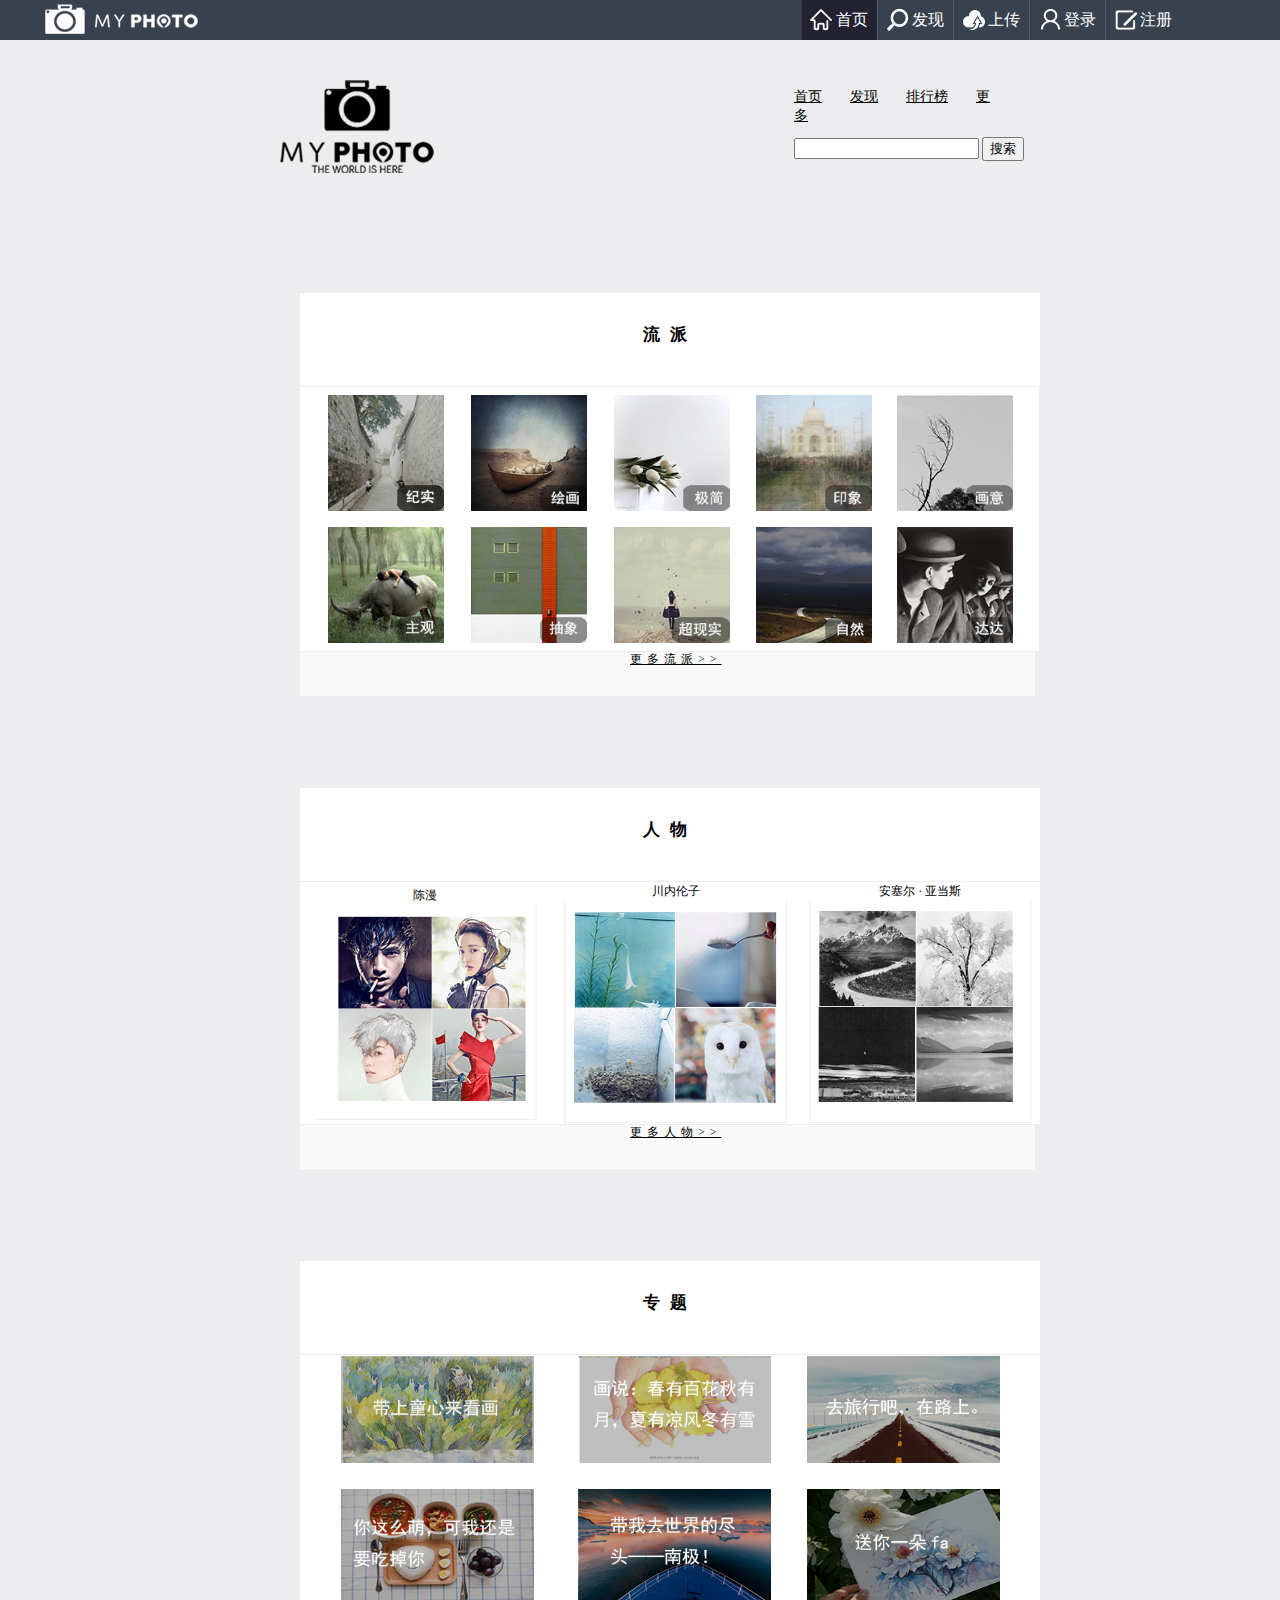
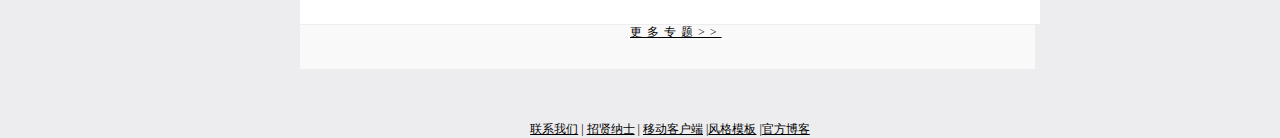
==== myphoto/index.html @ 64a96557 "CREATE" ====
<!DOCTYPE html PUBLIC "-//W3C//DTD XHTML 1.0 Transitional//EN" "http://www.w3.org/TR/xhtml1/DTD/xhtml1-transitional.dtd">
<html xmlns="http://www.w3.org/1999/xhtml">
<head>
<meta http-equiv="Content-Type" content="text/html; charset=utf-8" />
<title>无标题文档</title>
</head>
<style type="text/css">
body {background-color:rgb(237,237,239);
padding:0px;
margin:0px;
font-size:12px;
min-width:1024px;}
td.table1 {padding: 8px}
table {
  border-collapse: collapse;
}

 a.bottom1{background-color:rgb(249,249,249); 
		   padding-bottom: 30px;
		   padding-top:0px;
		   padding-left:330px;
		   padding-right:313px;
		   letter-spacing:5px;
           font-family : 微软雅黑;
		   font-size:15px
		   font-color:black;
		   margin-bottom:20px;
		margin-left:300px;
		   }
.111{
		margin-top:30px;
		
		background-color:rgb(249,249,249);
		midth:643px;
		   }

.all{
	 min-width:1024px;
	}
h3.menu {background-color:white;
           text-align:center;
		   padding: 30px;
		   padding-bottom:40px;
		   width:680px;
		   margin-left:300px;
		   margin-top:120px;
		   margin-bottom:1px;
		   font-family : SimHei;font-size:1.4em;           letter-spacing:10px;
		  }
	   
 
.clear{ clear:both} 
a.search{ padding-right:25px; color:black;font-family : 黑体;font-size:1.2em;}
h4.menu{text-align:center}

</style>
<script type="text/javascript" src="./jquery.js"></script>
<script>
$(document).ready(function(){
	$.post("./useronline.php",{path:"./"},function(data){
		if(data!=""){
			$('#useronline').html(data);
		}
	});
});
</script>
<link rel="stylesheet" type="text/css" href="head.css" />
</head>

<body>
<div class="fixeditem">
  <div class="container"> <a href=""  class="myphotologo" onmouseover="this.className='myphotologoo'" onmouseout="this.className='myphotologo'"  title="首页"> </a>
    <div style=" display:block;float:left; width:600px;height:40px;"></div>
    <div class="pull-right">
      <ul>
      <li><a href="" class="row onlight" style="border:none;" onMouseOver="this.className='row light' " onMouseOut="this.className='row onlight'">
          <div class="homeicon icons"></div> 首页 </a></li>
        <li><a href="faxian" class="row " onMouseOver="this.className='row light' " onMouseOut="this.className='row '">
          <div class="faxianicon icons"></div> 发现 </a></li>
        <li><a href="upload" class="row" onMouseOver="this.className='row light' " onMouseOut="this.className='row'">
          <div class="uploadicon icons"></div> 上传 </a></li>
        <sapn id="useronline"><li><a href="login.php" class="row " onMouseOver="this.className='row light' " onMouseOut="this.className='row '">
          <div class="loginicon icons"></div> 登录 </a></li>
        <li><a href="zhuce" class="row" onMouseOver="this.className='row light' " onMouseOut="this.className='row'">
          <div class="zhuceicon icons"></div> 注册 </a></li>
          </span>
		
      </ul>
    </div>
  </div>
</div>
<div class="blank"></div>
 
<div  class="all">
<div id='page' class='d' style="width:100%; height:200px; min-width:1024px;">
 
 
 <div id='test1' class='d'>
  <div style="float:left" id='logo' class='logo' >
  <img src="搜索/logo-203×123.png" alt="" width="154" height="93" style="padding-left:280px;padding-top:40px;" >  
  </div>

  <div style="float:left;width:230px;padding-top:35px;padding-left:360px;" id='head right' >
  <p><a href="/index.html" class="search">首页</a> 
     <a href="/index.html"class="search"> 发现</a> 
     <a href="/index.html"class="search">排行榜</a>     
    <a href="/index.html"class="search">更多</a></p>
  <p>
    <input type="text"  width=200px class="aa" />
    <input type="button" value="搜索" />
  </p>
  </div>
  <div class="clear"></div> 
</div>
 <div id='test2' class='d'></div>
<h3  class="menu">流派</h4>

<table width="739" border="0"
style="margin-left:300px;">

<tr style="margin:0px; padding-top:0px;">

<td width="159"  bgColor=white class="table1">
<a href="#" class="sect"> <img border="0" src="流派/纪实-144×144.jpg" width="116" height="116" style="padding-left:20px;"/></a></td>

<td width="137"  bgColor=white class="table1">
<a href="#" class="sect"><img border="0" src="流派/绘画-144×144.jpg" width="116" height="116" /></a></td>

<td width="134"  bgColor=white  class="table1"><a href="#"class="sect"><a href="#"class="sect"><img border="0" src="流派/极简-144×144.jpg" width="116" height="116" /></a></td>

<td width="134"  bgColor=white class="table1">
<a href="#" class="sect"><img border="0" src="流派/印象-144×144.jpg" width="116" height="116" /></a></td>

<td width="153"  bgColor=white class="table1"><a href="#" class="sect"><img border="0" src="流派/画意-144×144.jpg" width="116" height="116" /></a></td>
</tr>
<tr>
<td width="157" bgColor=white class="table1">
<a href="#" class="sect"> <img border="0" src="流派/主观-144×144.jpg" width="116" height="116" style="padding-left:20px;"></a></td>

<td width="137" bgColor=white  class="table1">
<a href="#" class="sect"><img border="0" src="流派/抽象-144×144.jpg" width="116" height="116" /></a></td>
<td width="136" bgColor=white class="table1">
<a href="file:///D:/UESTC/SysLab/sect-main.html" class="sect"><img border="0" src="流派/超现实-144×144.jpg" width="116" height="116" /></a></td>
<td width="134" bgColor=white class="table1">
<a href="#" class="sect"><img border="0" src="流派/自然-144×144.jpg" width="116" height="116" /></a></td>
<td width="152" bgColor=white class="table1"><a href="#" class="sect"><img border="0" src="流派/达达-144×144.jpg" width="116" height="116" /></a></td>
</tr>
</table>
<div class="111"><a href="/index.html" class="bottom1" style="color:black">更多流派>></a></div>


 <div id='test3' class='d'>
<h3  class="menu">人物</h4>
<div id='test3.1' class='d'>
<table width="740"style="margin-left:300px;">
    <tr>
     <td width="247" height="234" bgColor=white class="table2" style="text-align:center;>
      <a href="#">陈漫</a>
      <a><img border="0" src="人物/陈漫/陈漫-311×378.jpg" width="223" height="216" /></a> </td>
     <td width="247" bgColor=white class="table2" style="text-align:center;>
      <a href="#">川内伦子</a>
      <a> <img border="0" src="人物/川内伦子/川内伦子-289×379.jpg" width="223" height="223" /></a></td>
      <td width="236" bgColor=white class="table2" style="text-align:center;>
      <a href="#">安塞尔 · 亚当斯</a>
      <a><img border="0" src="人物/安塞尔·亚当斯/安塞尔·亚当斯-301×379-恢复的.jpg" width="223" height="223" /></a></td>
    </tr>
   </table>
   <div class="111"><a href="/index.html" class="bottom1"  style="color:black">更多人物>></a></div>
</div>
 
 <div id='test4' class='d'>
 <h3  class="menu">专题</h4>
 <table width="740"  style=" margin-left:300px;">
  <tr>
   <td width="270"  bgColor=white>
    <a href="#"><img border="0" src="专题/带上童心看世界-257×144.jpg" width="193" height="107"  style=" margin-left:40px;"></a></td>
    <td width="225" class="b"  bgColor=white>
    <a href="#"><img border="0" src="专题/画说--257×144.jpg" width="193" height="107" /></a></td>
    <td width="229"  bgColor=white >
    <a href="#"><img border="0" src="专题/旅行在路上-257×144.jpg" width="193" height="107" /></a></td>
   </tr>
  <tr>
   <td width="272" height="158"  bgColor=white  class="b" >
    <a href="#"><img border="0" src="专题/你这么萌-257×149.jpg" width="193" height="111" style=" margin-left:40px;"></span></a></td>
    <td width="223"  class="b"  bgColor=white>
    <a href="#"><img border="0" src="专题/带我去世界的尽头-257×149.jpg" width="193" height="111" /></a></td>
    <td width="229" class="b"  bgColor=white><a href="#"><img border="0" src="专题/送你一朵fa-257×149.jpg" width="193" height="111" /></a></td>
  </tr>
</table>
<div class="111" style="pedding-top:10px;"><a href="/index.html" class="bottom1"  style="color:black">更多专题>></a>
</div>
    
  <div id='test5' class='d' style="padding-top:80px;margin-left:300px; margin-bottom:200px;width:740px; text-align:center;" >
  <a href="/index.html" class="bottom2" style="color:black;">联系我们</a>
  |
  <a href="/index.html" class="bottom2"style="color:black;">招贤纳士</a>
  |
  <a href="/index.html" class="bottom2"style="color:black;">移动客户端</a>
  |<a href="/index.html" class="bottom2"style="color:black;">风格模板</a>
  |<a href="/index.html" class="bottom2"style="color:black;">官方博客</a>
  </div>
  </div>
</body>
</html>
---- myphoto/head.css ----
@charset "utf-8";
/* CSS Document */

.fixeditem {
	position: fixed;
	top: 0;
	left: 0;
	width: 100%;
	min-width:1200px ;
	height: 40px;
	background: #38424E;
	z-index:2;
}
.blank {
	width: 100%;
	height: 40px;
}
.container {
	min-width: 768px;
	max-width: 1200px;
	height: 40px;
	margin: 0 auto;
}
.myphotologo {
	height: 40px;
	width: 162px;
	background-image: url(logo/logo162.png);
	display: block;
	float: left;
}
.myphotologoo {
	height: 40px;
	width: 162px;
	background-image: url(logo/logop162.png);
	display: block;
	float: left;
}
.pull-right {
	height: 40px;
	float:light;
	display: block;
}
ul, li {
	padding: 0;
	margin: 0;
	list-style: none;
	float: left;
	display: block;
}
.row {
	height: 40px;
	width: 75px;
	display: block;
	float: left;
	text-decoration: none;
	font-family: "微软雅黑", "Tahoma", " Arial", "sans-serif";
	font-size: 16px;
	color: #fff;
	line-height: 40px;
	border-left:1px solid #505f66;
}
.homeicon{
	background-image: url(pic/home.png);
	background-repeat: no-repeat;
}
.faxianicon {
	background-image: url(pic/search.png);
	background-repeat: no-repeat;
}
.uploadicon{
	background-image:url(pic/upload.png);
	background-repeat: no-repeat;
}
.loginicon{
	background-image:url(pic/login.png);
	background-repeat: no-repeat;
}
.zhuceicon{
	background-image:url(pic/zhuce.png);
	background-repeat: no-repeat;
}
.light{
	background-color:#222233;	
	/*background-color:#808492;	*/
}
.onlight{
	/*background-color:#CCC;*/
	background-color:#222233;	
}
	
.icons{
	width: 28px;
	height: 28px;
	float: left;
	margin-bottom: 6px;
	margin-left: 6px;
	margin-top: 6px;
}
#useronline{
	float:left;
	
}
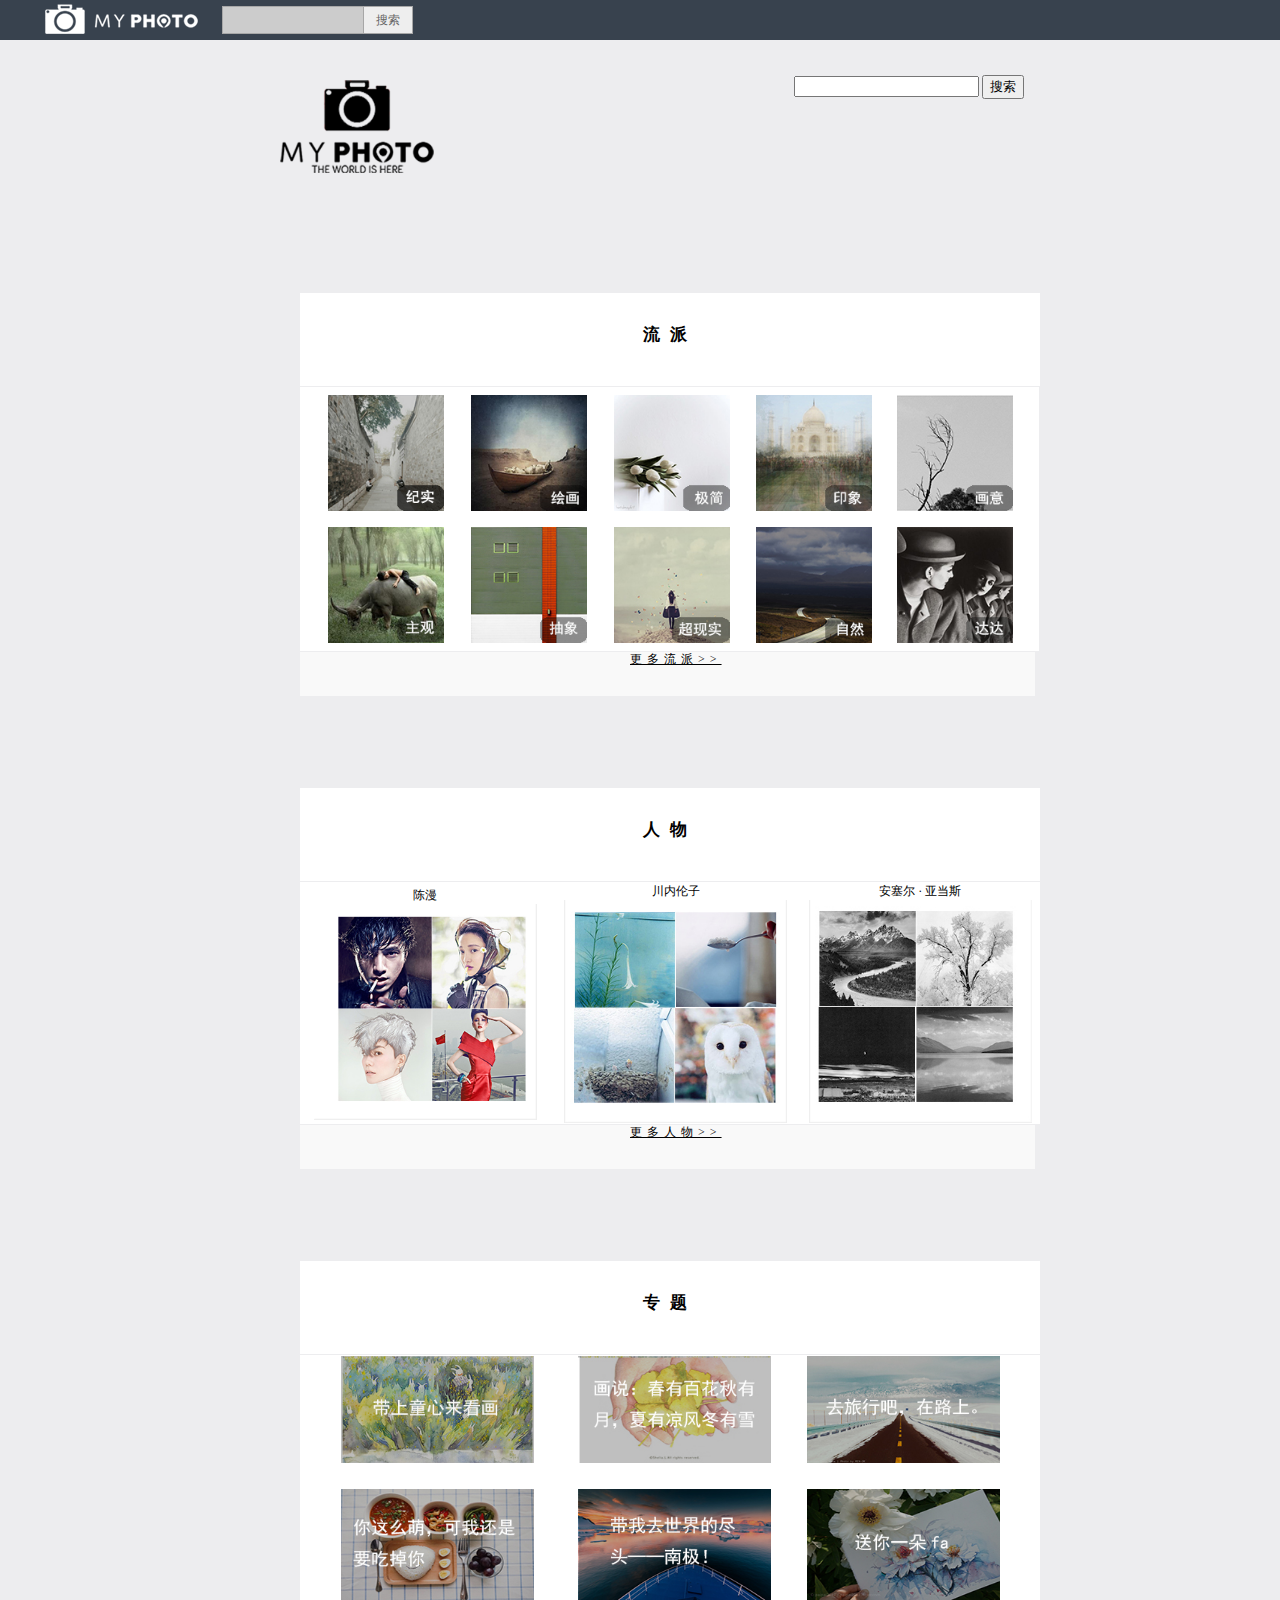
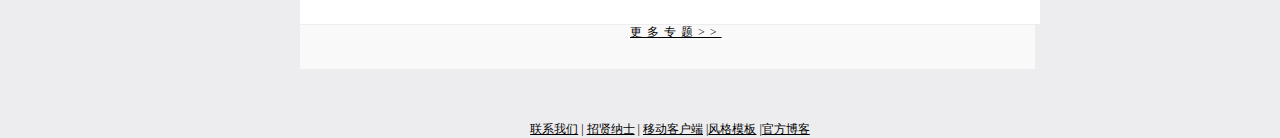
==== commit 5188f801: "完成芒果要求的部分任务" ====
--- a/myphoto/index.html
+++ b/myphoto/index.html
@@ -1,8 +1,9 @@
 <!DOCTYPE html PUBLIC "-//W3C//DTD XHTML 1.0 Transitional//EN" "http://www.w3.org/TR/xhtml1/DTD/xhtml1-transitional.dtd">
 <html xmlns="http://www.w3.org/1999/xhtml">
+<link rel="shortcut icon" href="logo/logo.ico">
 <head>
 <meta http-equiv="Content-Type" content="text/html; charset=utf-8" />
-<title>无标题文档</title>
+<title>myphoto-首页</title>
 </head>
 <style type="text/css">
 body {background-color:rgb(237,237,239);
@@ -53,6 +54,59 @@
 a.search{ padding-right:25px; color:black;font-family : 黑体;font-size:1.2em;}
 h4.menu{text-align:center}
 
+.search {
+    display:inline-block;
+    position:relative;
+    height:27px;
+	margin-top:6px;
+	margin-left:20px;
+}
+ 
+.search:hover {
+    -webkit-box-shadow:0 0 3px #999;
+    -moz-box-shadow:0 0 3px #999
+}
+ 
+.search .sinput {
+    float:left;
+    width:130px;
+    height:20px;
+    line-height:20px;
+    padding:3px 5px;
+    border:#A7A7A7 1px solid;
+    background:#ccc;
+    color:#888;
+    font-size:12px;
+    -webkit-transition:.3s;
+    -moz-transition:.3s;
+    outline: none;
+}
+ 
+.search .sinput:focus {
+    width:200px;
+}
+ 
+.search .sbtn {
+	cursor: pointer;
+	height: 28px;
+	font-size: 12px;
+	float: left;
+	width: 50px;
+	margin-left: -1px;
+	background: #eee;
+	display: inline-block;
+	padding: 0 12px;
+	vertical-align: middle;
+	border: #A7A7A7 1px solid;
+	color: #666;
+}
+ 
+.search .sbtn:hover {
+    background:#ddd;
+}
+.pagelink{
+}
+
 </style>
 <script type="text/javascript" src="./jquery.js"></script>
 <script>
@@ -61,6 +115,7 @@
 		if(data!=""){
 			$('#useronline').html(data);
 		}
+		$(".pull-right").show();
 	});
 });
 </script>
@@ -70,7 +125,10 @@
 <body>
 <div class="fixeditem">
   <div class="container"> <a href=""  class="myphotologo" onmouseover="this.className='myphotologoo'" onmouseout="this.className='myphotologo'"  title="首页"> </a>
-    <div style=" display:block;float:left; width:600px;height:40px;"></div>
+  <div style=" display:block;float:left; width:600px;height:40px;">
+     <form class="search" action="search.php" method="get">
+<input class="sinput" type="text" name="key" />
+<input class="sbtn" type="submit" value="搜索" /></form></div> 
     <div class="pull-right">
       <ul>
       <li><a href="" class="row onlight" style="border:none;" onMouseOver="this.className='row light' " onMouseOut="this.className='row onlight'">
@@ -101,11 +159,6 @@
   </div>
 
   <div style="float:left;width:230px;padding-top:35px;padding-left:360px;" id='head right' >
-  <p><a href="/index.html" class="search">首页</a> 
-     <a href="/index.html"class="search"> 发现</a> 
-     <a href="/index.html"class="search">排行榜</a>     
-    <a href="/index.html"class="search">更多</a></p>
-  <p>
     <input type="text"  width=200px class="aa" />
     <input type="button" value="搜索" />
   </p>
--- a/myphoto/head.css
+++ b/myphoto/head.css
@@ -34,11 +34,12 @@
 	background-image: url(logo/logop162.png);
 	display: block;
 	float: left;
+
 }
 .pull-right {
 	height: 40px;
 	float:light;
-	display: block;
+	display: none;
 }
 ul, li {
 	padding: 0;
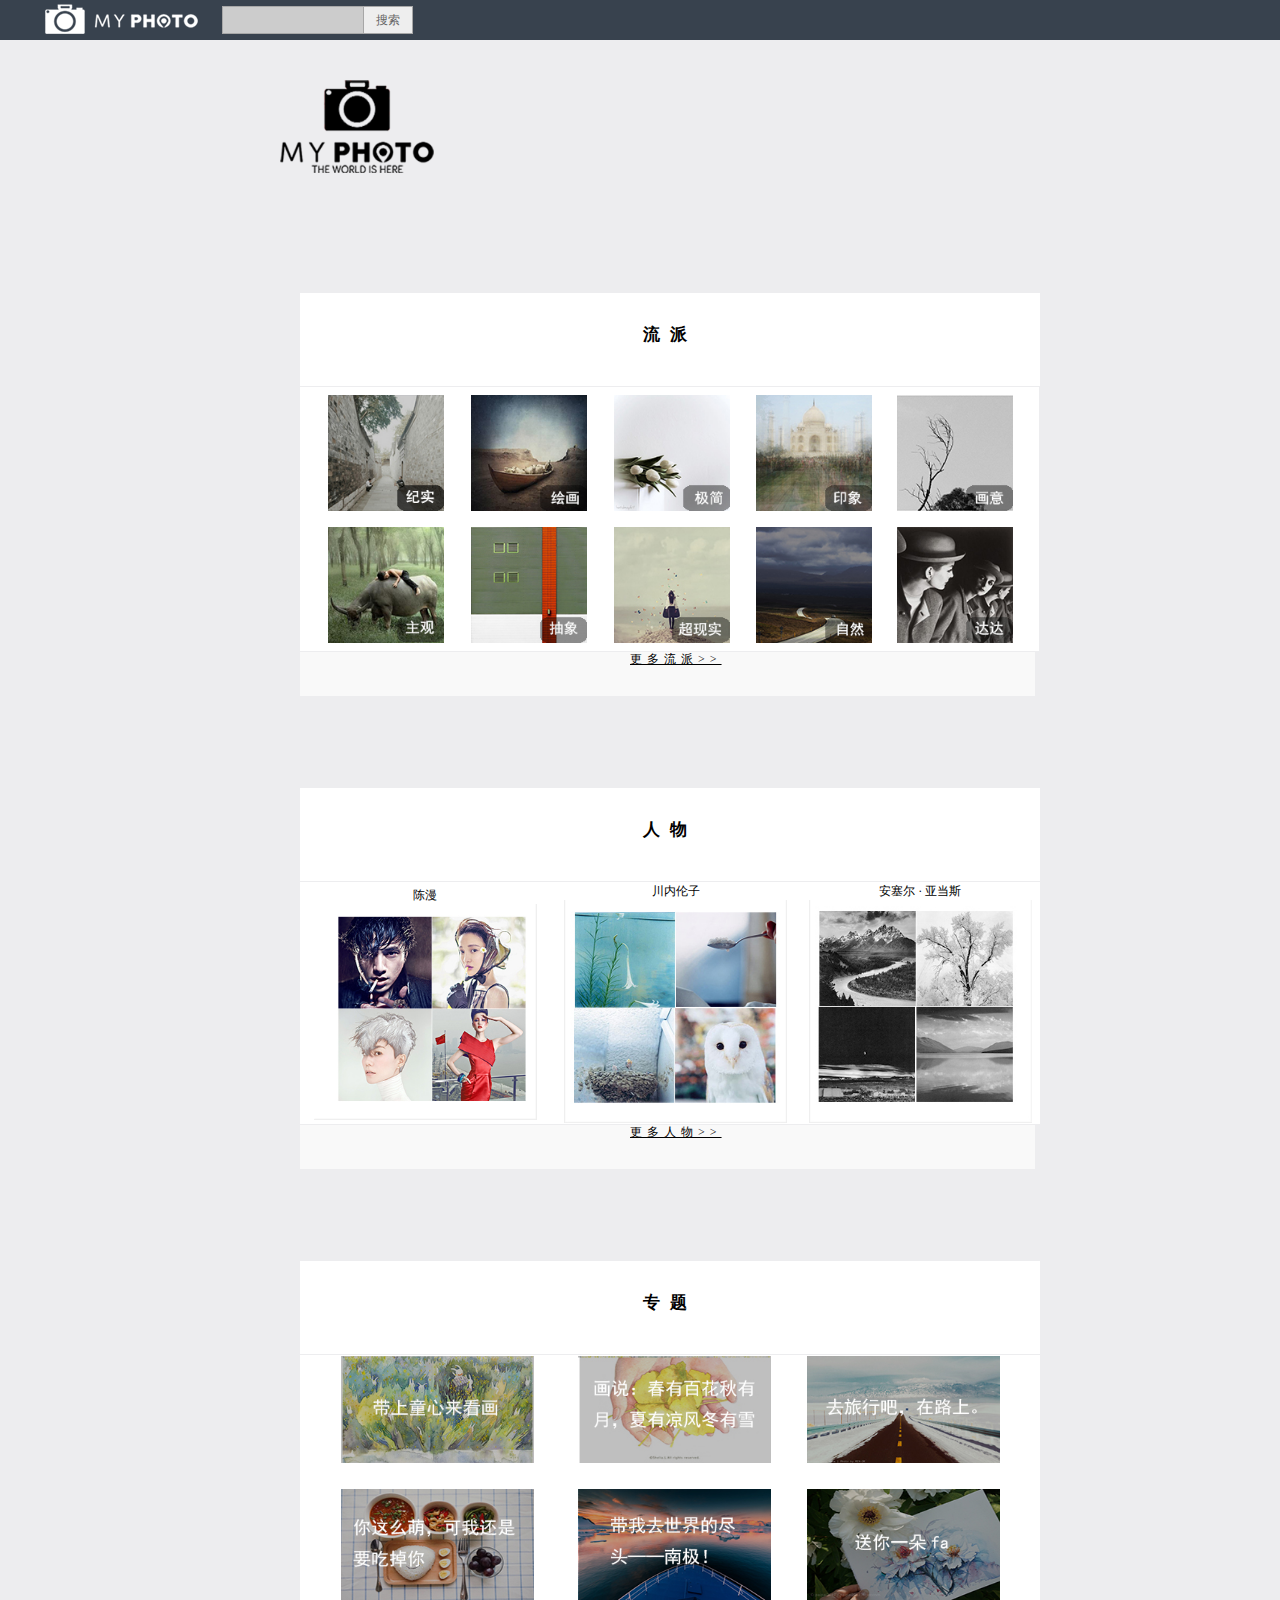
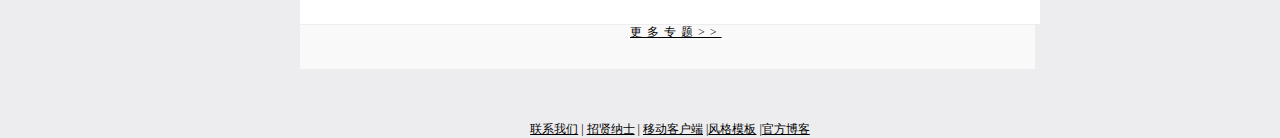
==== commit ecf8c3ea: "全部完成任务" ====
--- a/myphoto/index.html
+++ b/myphoto/index.html
@@ -126,7 +126,7 @@
 <div class="fixeditem">
   <div class="container"> <a href=""  class="myphotologo" onmouseover="this.className='myphotologoo'" onmouseout="this.className='myphotologo'"  title="首页"> </a>
   <div style=" display:block;float:left; width:600px;height:40px;">
-     <form class="search" action="search.php" method="get">
+     <form class="search" action="faxian/search.php" method="get">
 <input class="sinput" type="text" name="key" />
 <input class="sbtn" type="submit" value="搜索" /></form></div> 
     <div class="pull-right">
@@ -158,11 +158,7 @@
   <img src="搜索/logo-203×123.png" alt="" width="154" height="93" style="padding-left:280px;padding-top:40px;" >  
   </div>
 
-  <div style="float:left;width:230px;padding-top:35px;padding-left:360px;" id='head right' >
-    <input type="text"  width=200px class="aa" />
-    <input type="button" value="搜索" />
-  </p>
-  </div>
+ 
   <div class="clear"></div> 
 </div>
  <div id='test2' class='d'></div>
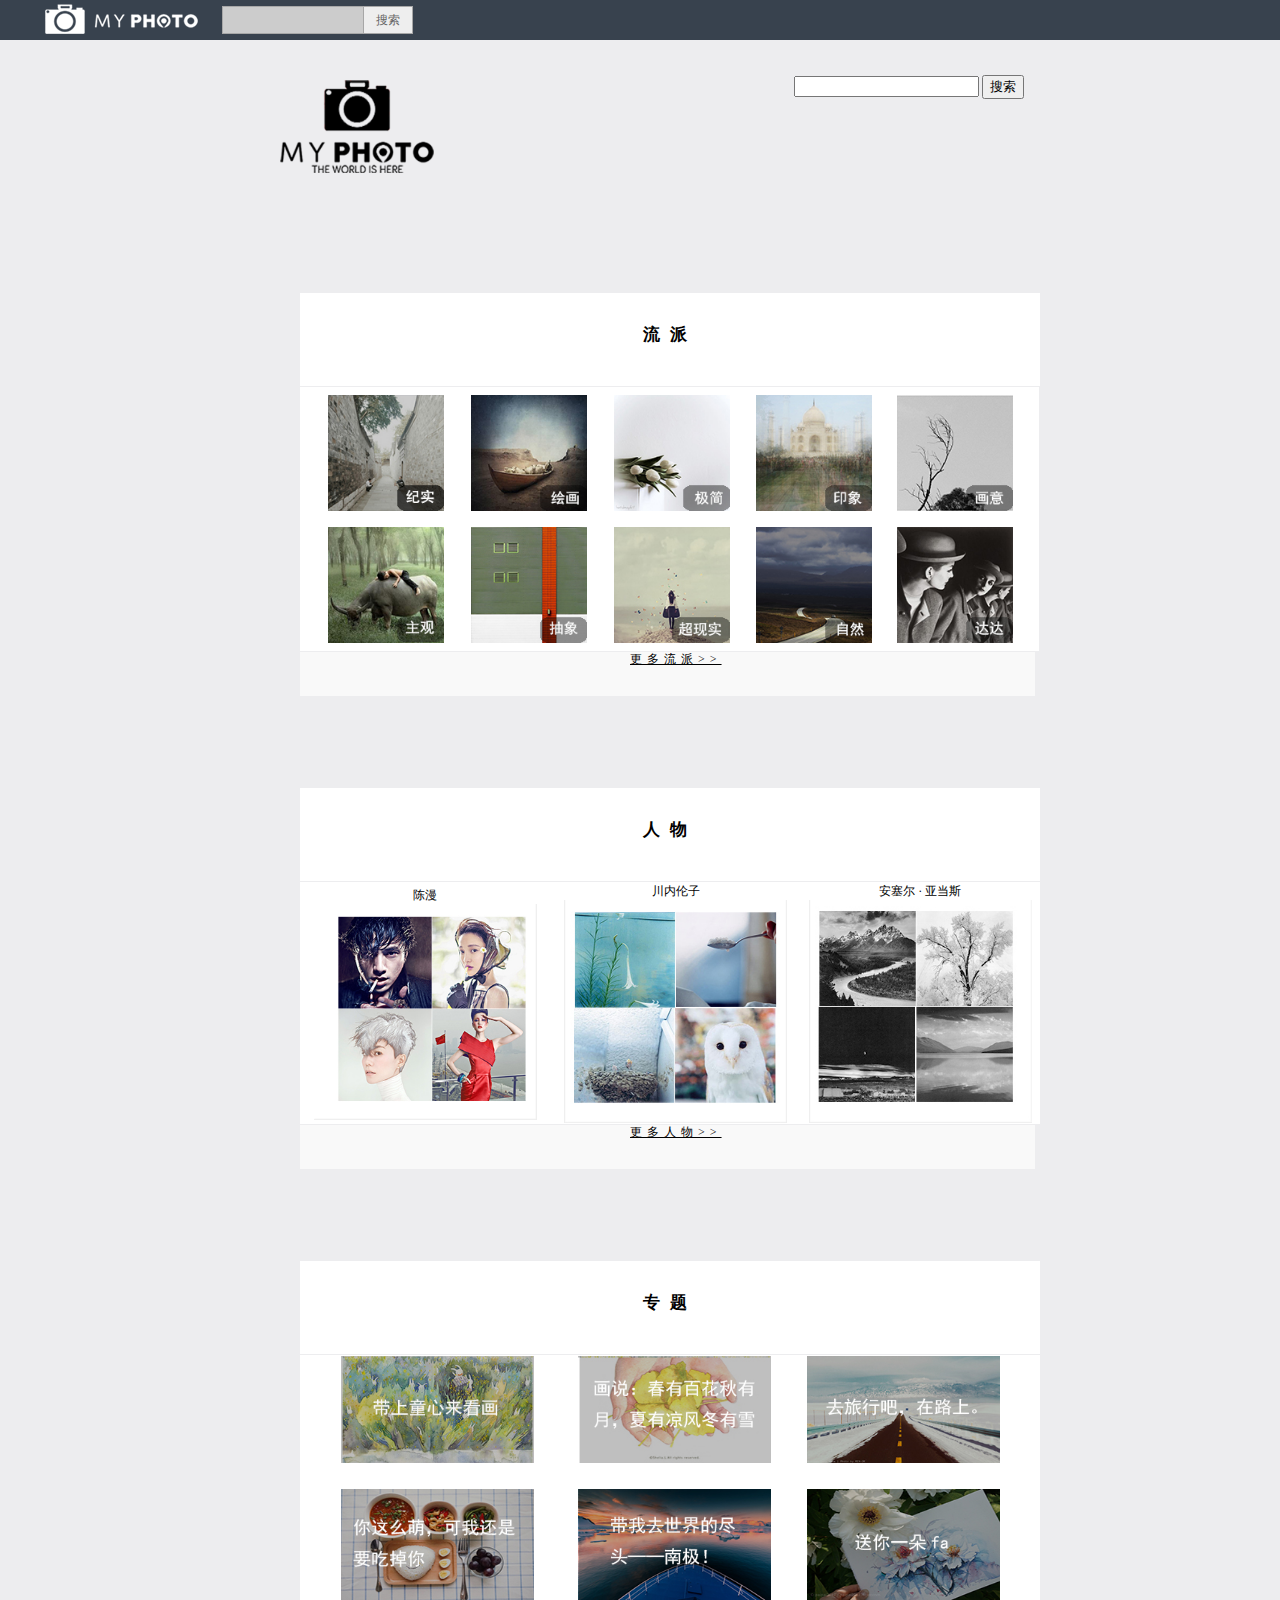
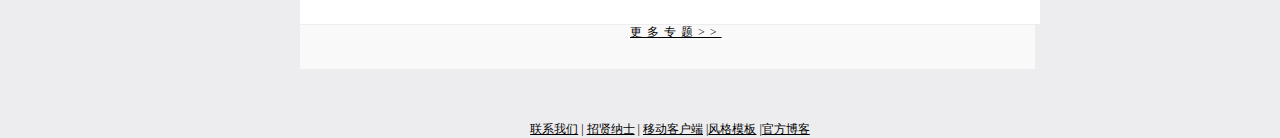
==== commit 37184cd3: "Revert "全部完成任务"" ====
--- a/myphoto/index.html
+++ b/myphoto/index.html
@@ -126,7 +126,7 @@
 <div class="fixeditem">
   <div class="container"> <a href=""  class="myphotologo" onmouseover="this.className='myphotologoo'" onmouseout="this.className='myphotologo'"  title="首页"> </a>
   <div style=" display:block;float:left; width:600px;height:40px;">
-     <form class="search" action="faxian/search.php" method="get">
+     <form class="search" action="search.php" method="get">
 <input class="sinput" type="text" name="key" />
 <input class="sbtn" type="submit" value="搜索" /></form></div> 
     <div class="pull-right">
@@ -158,7 +158,11 @@
   <img src="搜索/logo-203×123.png" alt="" width="154" height="93" style="padding-left:280px;padding-top:40px;" >  
   </div>
 
- 
+  <div style="float:left;width:230px;padding-top:35px;padding-left:360px;" id='head right' >
+    <input type="text"  width=200px class="aa" />
+    <input type="button" value="搜索" />
+  </p>
+  </div>
   <div class="clear"></div> 
 </div>
  <div id='test2' class='d'></div>
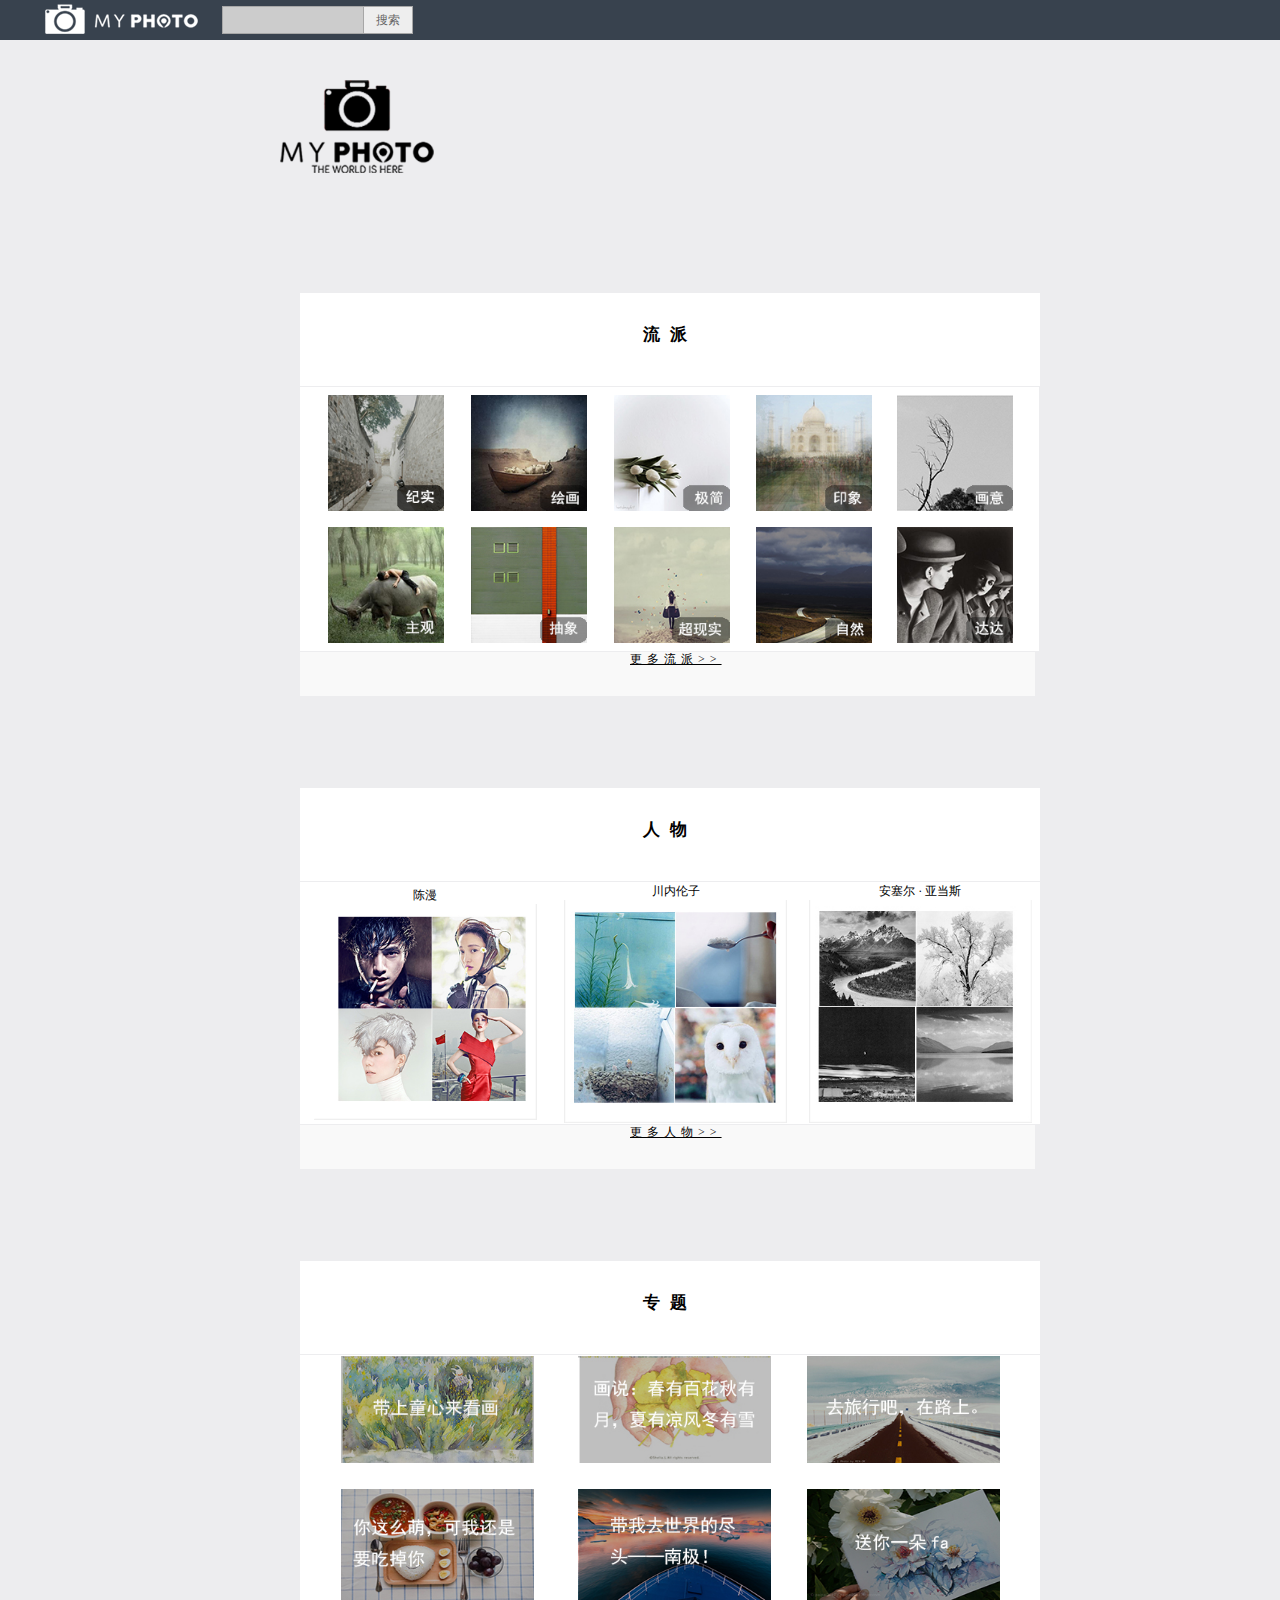
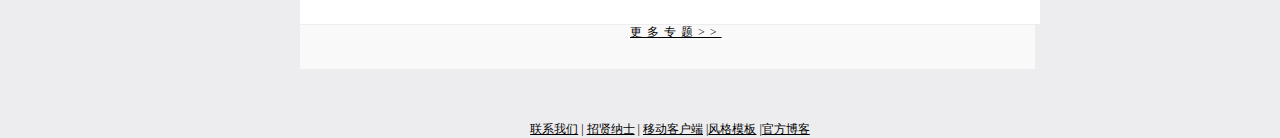
==== commit 087007fc: "Revert "Revert "全部完成任务""" ====
--- a/myphoto/index.html
+++ b/myphoto/index.html
@@ -126,7 +126,7 @@
 <div class="fixeditem">
   <div class="container"> <a href=""  class="myphotologo" onmouseover="this.className='myphotologoo'" onmouseout="this.className='myphotologo'"  title="首页"> </a>
   <div style=" display:block;float:left; width:600px;height:40px;">
-     <form class="search" action="search.php" method="get">
+     <form class="search" action="faxian/search.php" method="get">
 <input class="sinput" type="text" name="key" />
 <input class="sbtn" type="submit" value="搜索" /></form></div> 
     <div class="pull-right">
@@ -158,11 +158,7 @@
   <img src="搜索/logo-203×123.png" alt="" width="154" height="93" style="padding-left:280px;padding-top:40px;" >  
   </div>
 
-  <div style="float:left;width:230px;padding-top:35px;padding-left:360px;" id='head right' >
-    <input type="text"  width=200px class="aa" />
-    <input type="button" value="搜索" />
-  </p>
-  </div>
+ 
   <div class="clear"></div> 
 </div>
  <div id='test2' class='d'></div>
